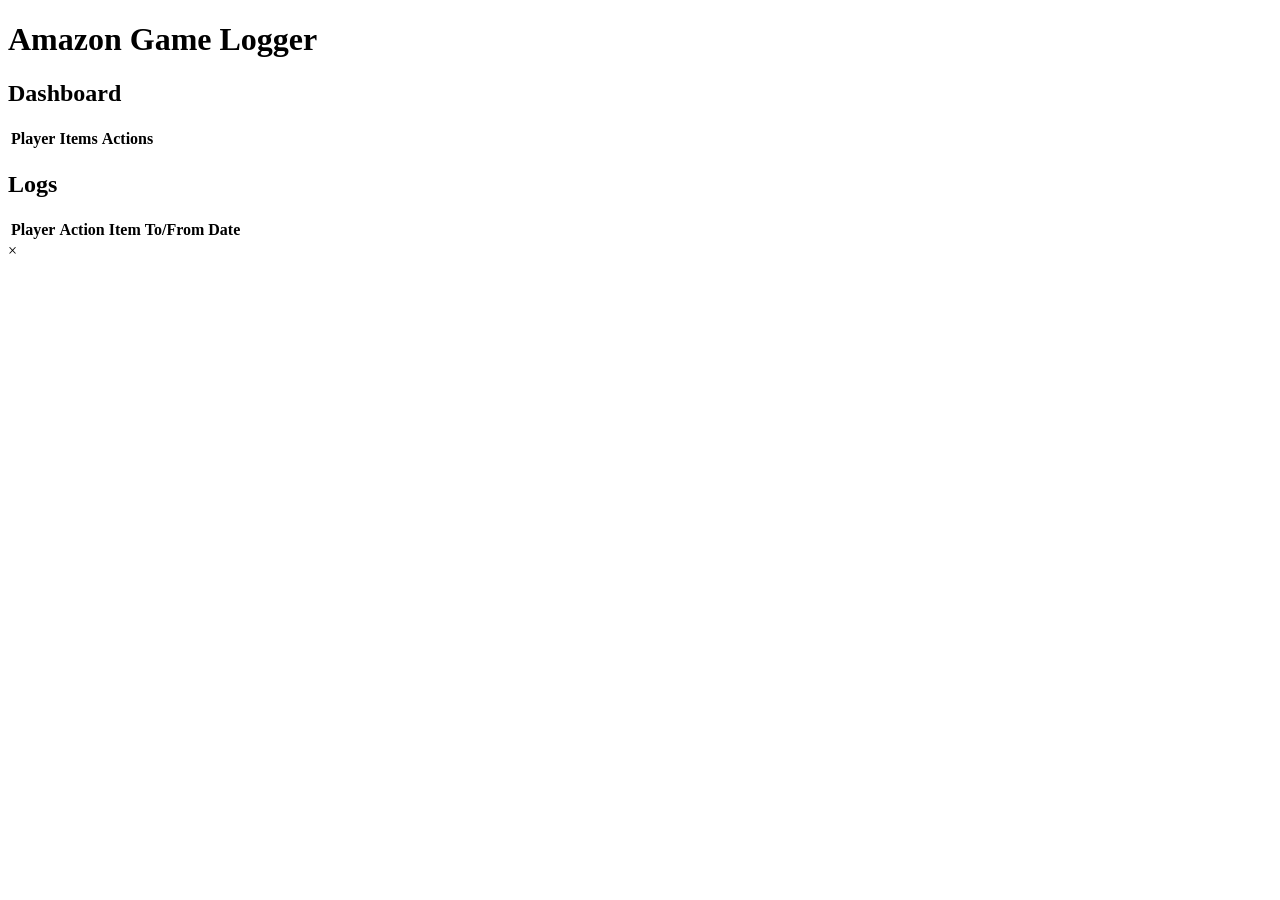
==== index.html @ 8250093e "Create index.html" ====
<!DOCTYPE html>
<html lang="en">
<head>
<meta charset="UTF-8">
<meta name="viewport" content="width=device-width, initial-scale=1.0">
<title>Amazon Game Logger</title>
<link rel="stylesheet" href="style.css">
</head>
<body>
<h1>Amazon Game Logger</h1>

<section id="dashboard">
  <h2>Dashboard</h2>
  <table id="playersTable">
    <thead>
      <tr>
        <th>Player</th>
        <th>Items</th>
        <th>Actions</th>
      </tr>
    </thead>
    <tbody>
      <!-- Players will be added dynamically -->
    </tbody>
  </table>
</section>

<section id="logsSection">
  <h2>Logs</h2>
  <table id="logsTable">
    <thead>
      <tr>
        <th>Player</th>
        <th>Action</th>
        <th>Item</th>
        <th>To/From</th>
        <th>Date</th>
      </tr>
    </thead>
    <tbody>
      <!-- Logs will be added dynamically -->
    </tbody>
  </table>
</section>

<!-- Modals -->
<div id="modal" class="modal">
  <div class="modal-content">
    <span class="close">&times;</span>
    <div id="modalBody"></div>
  </div>
</div>

<script src="script.js"></script>
</body>
</html>
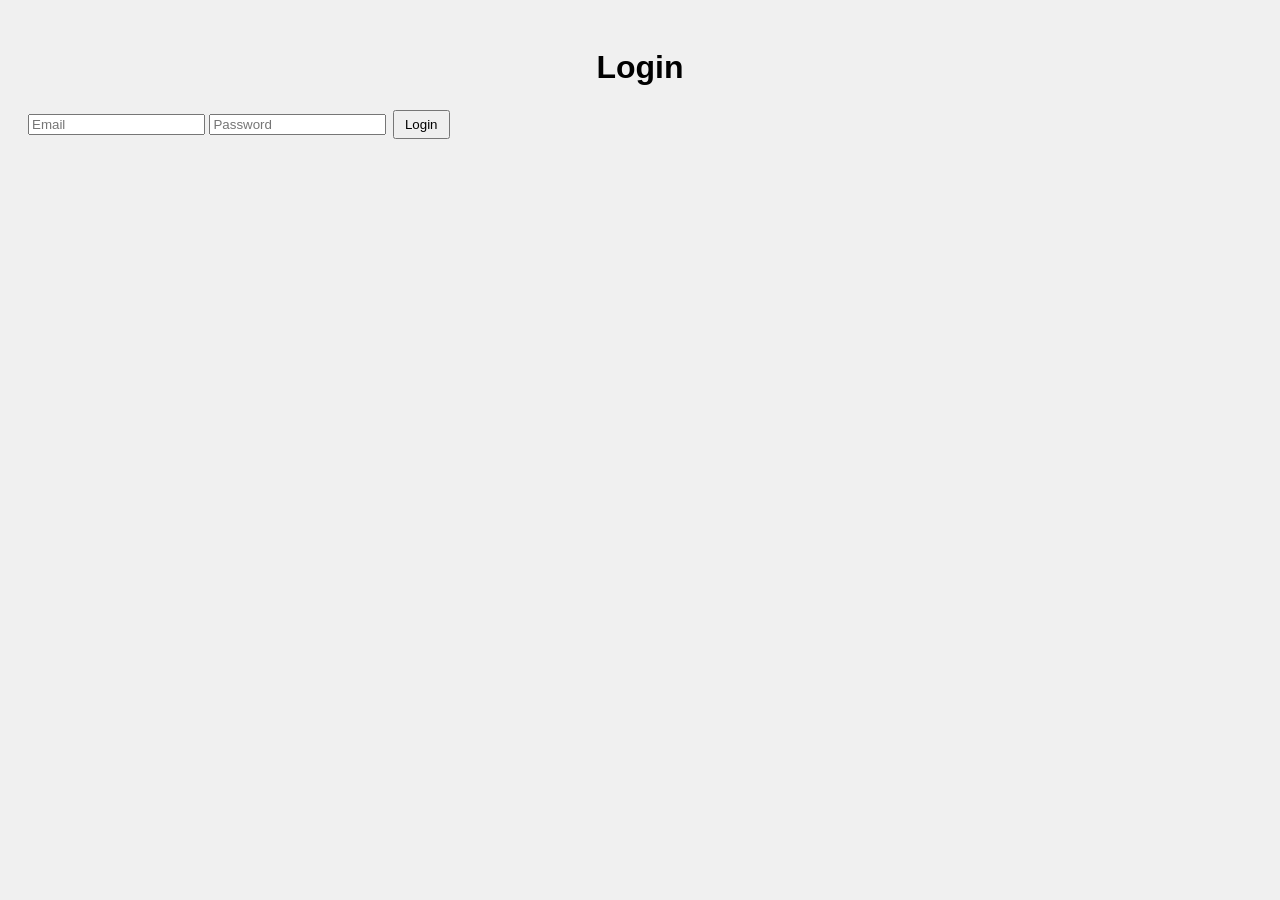
==== commit 95a19bbe: "Update index.html" ====
--- a/index.html
+++ b/index.html
@@ -3,54 +3,17 @@
 <head>
 <meta charset="UTF-8">
 <meta name="viewport" content="width=device-width, initial-scale=1.0">
-<title>Amazon Game Logger</title>
+<title>Login - Amazon Game</title>
 <link rel="stylesheet" href="style.css">
 </head>
 <body>
-<h1>Amazon Game Logger</h1>
-
-<section id="dashboard">
-  <h2>Dashboard</h2>
-  <table id="playersTable">
-    <thead>
-      <tr>
-        <th>Player</th>
-        <th>Items</th>
-        <th>Actions</th>
-      </tr>
-    </thead>
-    <tbody>
-      <!-- Players will be added dynamically -->
-    </tbody>
-  </table>
-</section>
-
-<section id="logsSection">
-  <h2>Logs</h2>
-  <table id="logsTable">
-    <thead>
-      <tr>
-        <th>Player</th>
-        <th>Action</th>
-        <th>Item</th>
-        <th>To/From</th>
-        <th>Date</th>
-      </tr>
-    </thead>
-    <tbody>
-      <!-- Logs will be added dynamically -->
-    </tbody>
-  </table>
-</section>
-
-<!-- Modals -->
-<div id="modal" class="modal">
-  <div class="modal-content">
-    <span class="close">&times;</span>
-    <div id="modalBody"></div>
-  </div>
+<h1>Login</h1>
+<div class="login-box">
+  <input type="email" id="email" placeholder="Email">
+  <input type="password" id="password" placeholder="Password">
+  <button onclick="login()">Login</button>
+  <p id="error" style="color:red"></p>
 </div>
-
 <script src="script.js"></script>
 </body>
 </html>
--- a/style.css
+++ b/style.css
@@ -0,0 +1,54 @@
+body {
+  font-family: Arial, sans-serif;
+  padding: 20px;
+  background: #f0f0f0;
+}
+
+h1, h2 {
+  text-align: center;
+}
+
+table {
+  width: 100%;
+  border-collapse: collapse;
+  margin: 20px 0;
+  background: #fff;
+}
+
+th, td {
+  border: 1px solid #ccc;
+  padding: 8px;
+  text-align: center;
+}
+
+button {
+  padding: 5px 10px;
+  margin: 2px;
+  cursor: pointer;
+}
+
+/* Modal styling */
+.modal {
+  display: none;
+  position: fixed;
+  z-index: 10;
+  left: 0;
+  top: 0;
+  width: 100%;
+  height: 100%;
+  overflow: auto;
+  background-color: rgba(0,0,0,0.5);
+}
+
+.modal-content {
+  background-color: #fefefe;
+  margin: 10% auto;
+  padding: 20px;
+  width: 50%;
+}
+
+.close {
+  float: right;
+  font-size: 28px;
+  cursor: pointer;
+}
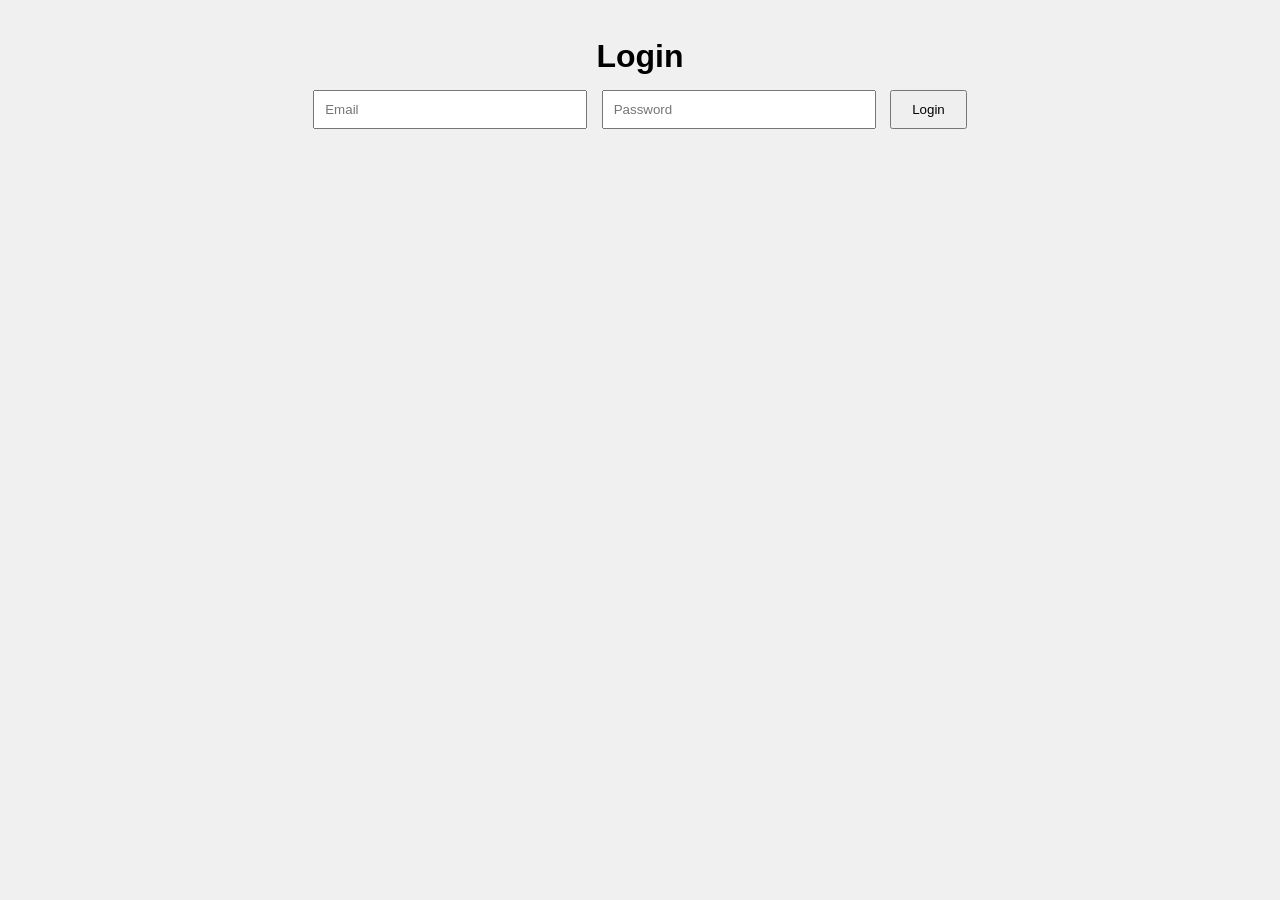
==== commit ed5e9ff2: "Update index.html" ====
--- a/index.html
+++ b/index.html
@@ -7,12 +7,12 @@
 <link rel="stylesheet" href="style.css">
 </head>
 <body>
-<h1>Login</h1>
-<div class="login-box">
+<div class="login-container">
+  <h1>Login</h1>
   <input type="email" id="email" placeholder="Email">
   <input type="password" id="password" placeholder="Password">
   <button onclick="login()">Login</button>
-  <p id="error" style="color:red"></p>
+  <p id="error" class="error"></p>
 </div>
 <script src="script.js"></script>
 </body>
--- a/style.css
+++ b/style.css
@@ -1,54 +1,13 @@
 body {
   font-family: Arial, sans-serif;
+  text-align: center;
+  background: #f0f0f0;
   padding: 20px;
-  background: #f0f0f0;
 }
 
-h1, h2 {
-  text-align: center;
-}
-
-table {
-  width: 100%;
-  border-collapse: collapse;
-  margin: 20px 0;
-  background: #fff;
-}
-
-th, td {
-  border: 1px solid #ccc;
-  padding: 8px;
-  text-align: center;
-}
-
-button {
-  padding: 5px 10px;
-  margin: 2px;
-  cursor: pointer;
-}
-
-/* Modal styling */
-.modal {
-  display: none;
-  position: fixed;
-  z-index: 10;
-  left: 0;
-  top: 0;
-  width: 100%;
-  height: 100%;
-  overflow: auto;
-  background-color: rgba(0,0,0,0.5);
-}
-
-.modal-content {
-  background-color: #fefefe;
-  margin: 10% auto;
-  padding: 20px;
-  width: 50%;
-}
-
-.close {
-  float: right;
-  font-size: 28px;
-  cursor: pointer;
-}
+input { padding: 10px; margin: 5px; width: 250px; }
+button { padding: 10px 20px; margin: 5px; cursor: pointer; }
+table { margin: 20px auto; border-collapse: collapse; width: 90%; background:#fff; }
+th, td { border: 1px solid #ccc; padding: 8px; text-align: center; }
+h1, h2 { margin: 10px 0; }
+.login-box { background:#fff; padding:20px; display:inline-block; border-radius:8px; }
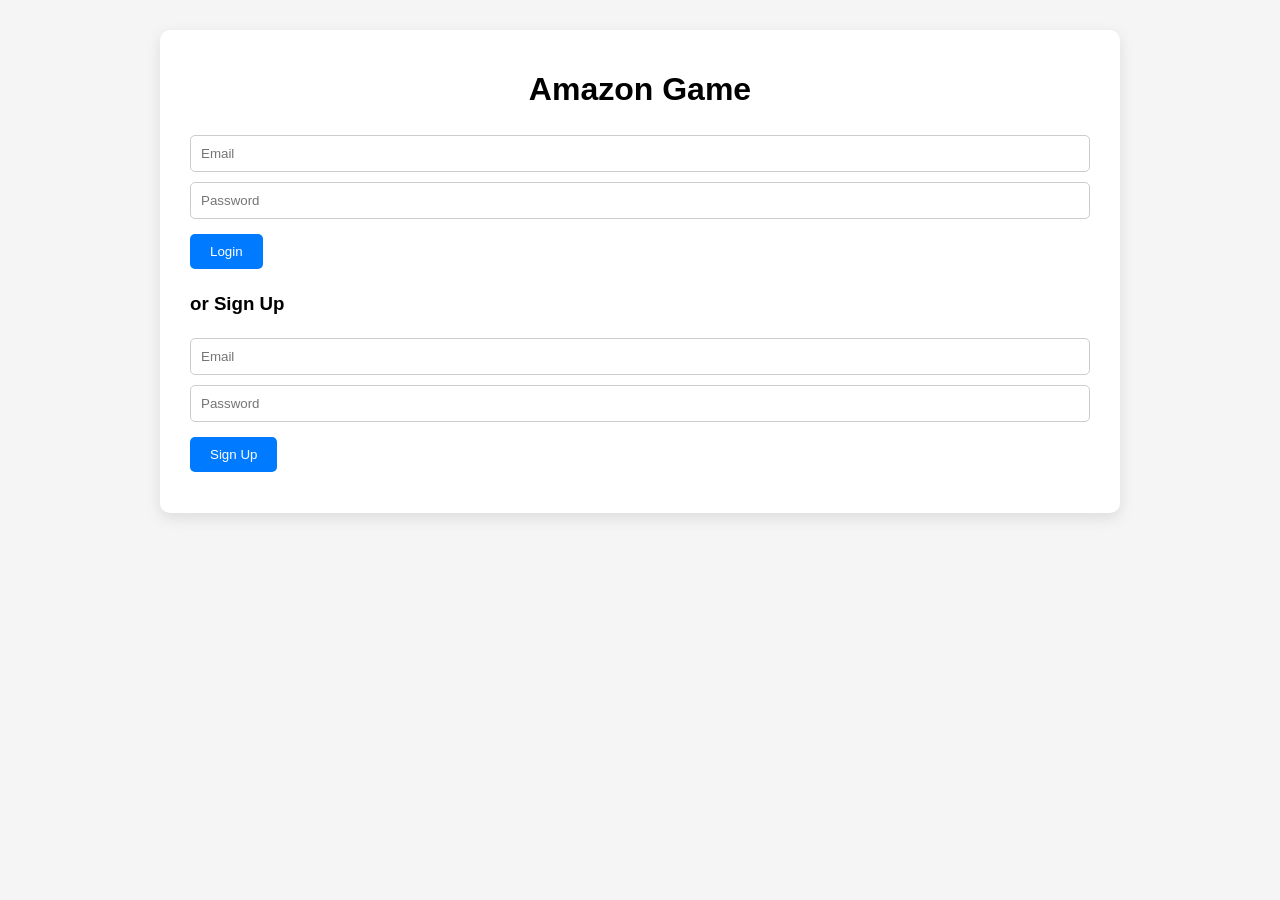
==== commit 3bc499e6: "Update index.html" ====
--- a/index.html
+++ b/index.html
@@ -3,17 +3,25 @@
 <head>
 <meta charset="UTF-8">
 <meta name="viewport" content="width=device-width, initial-scale=1.0">
-<title>Login - Amazon Game</title>
+<title>Amazon Game Login</title>
 <link rel="stylesheet" href="style.css">
 </head>
 <body>
 <div class="login-container">
-  <h1>Login</h1>
+  <h1>Amazon Game</h1>
+  
   <input type="email" id="email" placeholder="Email">
   <input type="password" id="password" placeholder="Password">
   <button onclick="login()">Login</button>
+  
+  <h3>or Sign Up</h3>
+  <input type="email" id="signupEmail" placeholder="Email">
+  <input type="password" id="signupPassword" placeholder="Password">
+  <button onclick="signUp()">Sign Up</button>
+
   <p id="error" class="error"></p>
 </div>
+
 <script src="script.js"></script>
 </body>
 </html>
--- a/style.css
+++ b/style.css
@@ -1,13 +1,63 @@
 body {
   font-family: Arial, sans-serif;
-  text-align: center;
-  background: #f0f0f0;
-  padding: 20px;
+  background: #f5f5f5;
+  margin: 0;
+  padding: 0;
 }
 
-input { padding: 10px; margin: 5px; width: 250px; }
-button { padding: 10px 20px; margin: 5px; cursor: pointer; }
-table { margin: 20px auto; border-collapse: collapse; width: 90%; background:#fff; }
-th, td { border: 1px solid #ccc; padding: 8px; text-align: center; }
-h1, h2 { margin: 10px 0; }
-.login-box { background:#fff; padding:20px; display:inline-block; border-radius:8px; }
+h1, h2 {
+  text-align: center;
+}
+
+.login-container, .dashboard-container {
+  max-width: 900px;
+  margin: 30px auto;
+  background: #fff;
+  padding: 20px 30px;
+  border-radius: 10px;
+  box-shadow: 0 5px 15px rgba(0,0,0,0.1);
+}
+
+input {
+  padding: 10px;
+  margin: 5px 0;
+  width: calc(100% - 22px);
+  border: 1px solid #ccc;
+  border-radius: 5px;
+}
+
+button {
+  padding: 10px 20px;
+  margin: 10px 5px 5px 0;
+  background: #007bff;
+  color: white;
+  border: none;
+  border-radius: 5px;
+  cursor: pointer;
+}
+
+button:hover {
+  background: #0056b3;
+}
+
+table {
+  width: 100%;
+  border-collapse: collapse;
+  margin-top: 20px;
+}
+
+th, td {
+  padding: 10px;
+  border: 1px solid #ddd;
+  text-align: center;
+}
+
+th {
+  background-color: #007bff;
+  color: white;
+}
+
+.error {
+  color: red;
+  text-align: center;
+}
